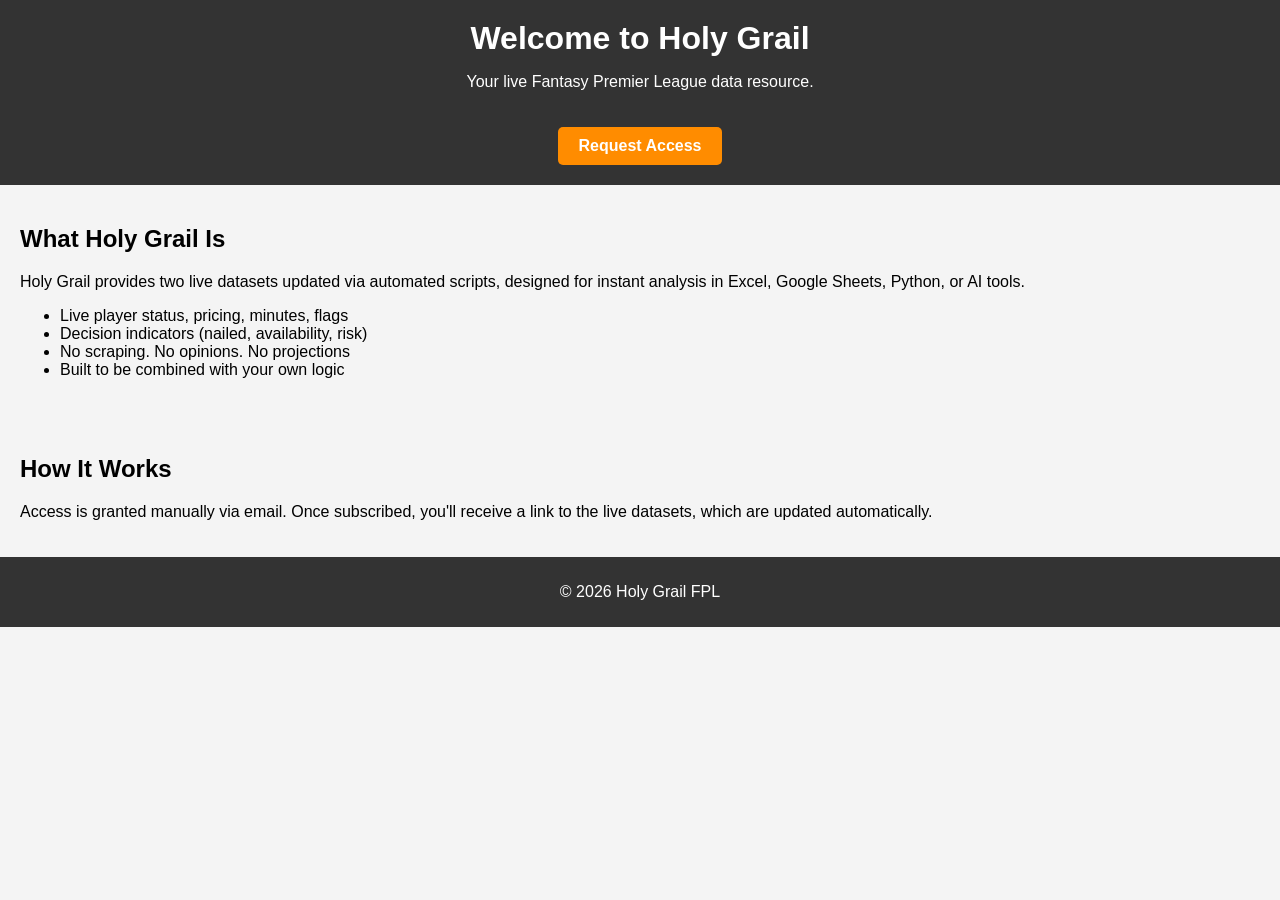
==== index.html @ d3380cd7 "2.0" ====
<!DOCTYPE html>
<html lang="en">
<head>
  <meta charset="UTF-8">
  <meta name="viewport" content="width=device-width, initial-scale=1.0">
  <title>Holy Grail - Fantasy Premier League Data</title>
  <style>
    /* Inline CSS for the landing page */
    body {
      font-family: Arial, sans-serif;
      margin: 0;
      padding: 0;
      background-color: #f4f4f4;
    }

    header {
      background-color: #333;
      color: white;
      padding: 20px;
      text-align: center;
    }

    section {
      padding: 20px;
    }

    footer {
      text-align: center;
      padding: 10px;
      background-color: #333;
      color: white;
    }

    h1 {
      margin: 0;
    }

    a {
      color: #ff8c00;
      text-decoration: none;
      font-weight: bold;
    }

    a:hover {
      text-decoration: underline;
    }

    .cta-button {
      display: inline-block;
      background-color: #ff8c00;
      color: white;
      padding: 10px 20px;
      text-decoration: none;
      font-weight: bold;
      border-radius: 5px;
      margin-top: 20px;
    }

    .cta-button:hover {
      background-color: #cc7000;
    }
  </style>
</head>
<body>
  <header>
    <h1>Welcome to Holy Grail</h1>
    <p>Your live Fantasy Premier League data resource.</p>
    <a class="cta-button" href="mailto:your-email@example.com">Request Access</a>
  </header>
  
  <section>
    <h2>What Holy Grail Is</h2>
    <p>Holy Grail provides two live datasets updated via automated scripts, designed for instant analysis in Excel, Google Sheets, Python, or AI tools.</p>
    <ul>
      <li>Live player status, pricing, minutes, flags</li>
      <li>Decision indicators (nailed, availability, risk)</li>
      <li>No scraping. No opinions. No projections</li>
      <li>Built to be combined with your own logic</li>
    </ul>
  </section>

  <section>
    <h2>How It Works</h2>
    <p>Access is granted manually via email. Once subscribed, you'll receive a link to the live datasets, which are updated automatically.</p>
  </section>

  <footer>
    <p>&copy; 2026 Holy Grail FPL</p>
  </footer>
</body>
</html>
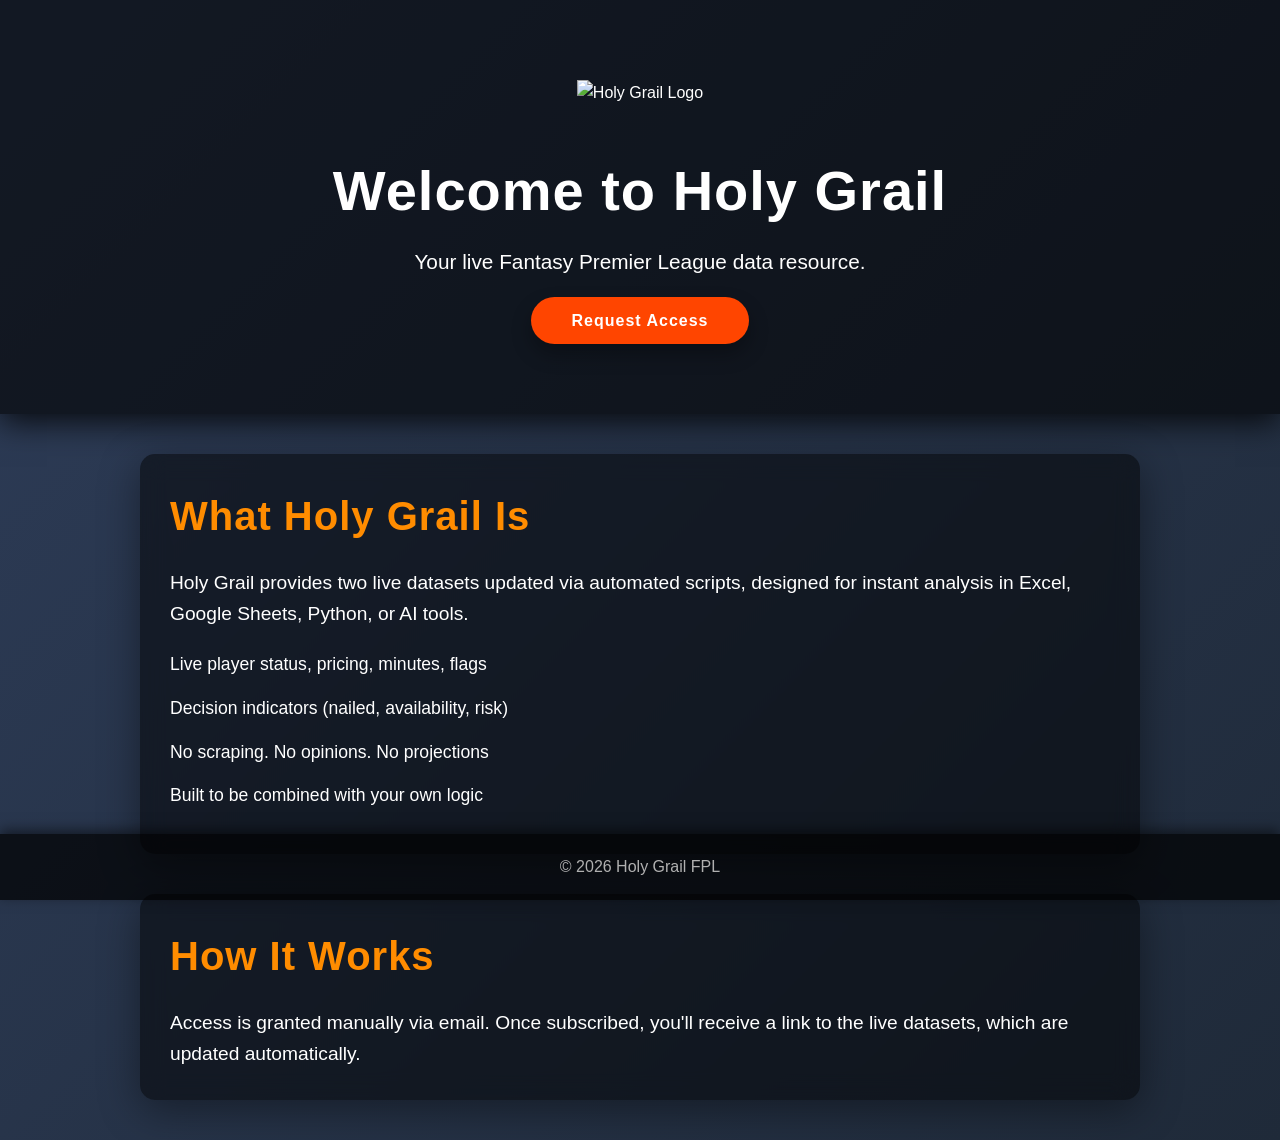
==== commit c44a3d60: "Welcome Launched the Holy Grail — polished landing page with the new logo" ====
--- a/index.html
+++ b/index.html
@@ -3,72 +3,21 @@
 <head>
   <meta charset="UTF-8">
   <meta name="viewport" content="width=device-width, initial-scale=1.0">
-  <title>Holy Grail - Fantasy Premier League Data</title>
-  <style>
-    /* Inline CSS for the landing page */
-    body {
-      font-family: Arial, sans-serif;
-      margin: 0;
-      padding: 0;
-      background-color: #f4f4f4;
-    }
-
-    header {
-      background-color: #333;
-      color: white;
-      padding: 20px;
-      text-align: center;
-    }
-
-    section {
-      padding: 20px;
-    }
-
-    footer {
-      text-align: center;
-      padding: 10px;
-      background-color: #333;
-      color: white;
-    }
-
-    h1 {
-      margin: 0;
-    }
-
-    a {
-      color: #ff8c00;
-      text-decoration: none;
-      font-weight: bold;
-    }
-
-    a:hover {
-      text-decoration: underline;
-    }
-
-    .cta-button {
-      display: inline-block;
-      background-color: #ff8c00;
-      color: white;
-      padding: 10px 20px;
-      text-decoration: none;
-      font-weight: bold;
-      border-radius: 5px;
-      margin-top: 20px;
-    }
-
-    .cta-button:hover {
-      background-color: #cc7000;
-    }
-  </style>
+  <title>Holy Grail FPL</title>
+  <link rel="stylesheet" href="style.css">
 </head>
 <body>
   <header>
-    <h1>Welcome to Holy Grail</h1>
-    <p>Your live Fantasy Premier League data resource.</p>
-    <a class="cta-button" href="mailto:your-email@example.com">Request Access</a>
+    <div class="header-content">
+      <!-- Holy Grail Logo -->
+      <img src="holy-grail-logo.png" alt="Holy Grail Logo" class="logo">
+      <h1>Welcome to Holy Grail</h1>
+      <p>Your live Fantasy Premier League data resource.</p>
+      <a href="mailto:your-email@example.com" class="cta-button">Request Access</a>
+    </div>
   </header>
-  
-  <section>
+
+  <section class="about">
     <h2>What Holy Grail Is</h2>
     <p>Holy Grail provides two live datasets updated via automated scripts, designed for instant analysis in Excel, Google Sheets, Python, or AI tools.</p>
     <ul>
@@ -79,7 +28,7 @@
     </ul>
   </section>
 
-  <section>
+  <section class="how-it-works">
     <h2>How It Works</h2>
     <p>Access is granted manually via email. Once subscribed, you'll receive a link to the live datasets, which are updated automatically.</p>
   </section>
--- a/style.css
+++ b/style.css
@@ -0,0 +1,148 @@
+/* Global Styles */
+* {
+  margin: 0;
+  padding: 0;
+  box-sizing: border-box;
+}
+
+body {
+  font-family: 'Roboto', sans-serif;
+  background: linear-gradient(135deg, #2e3d59, #1f2a39);
+  color: #ffffff;
+  line-height: 1.6;
+  font-size: 16px;
+}
+
+h1, h2 {
+  font-family: 'Poppins', sans-serif;
+  font-weight: 600;
+  letter-spacing: 1px;
+}
+
+h1 {
+  font-size: 4rem;
+  margin: 10px 0;
+}
+
+h2 {
+  font-size: 2.5rem;
+  margin-bottom: 20px;
+  color: #ff8c00;
+}
+
+/* Header Section */
+header {
+  text-align: center;
+  padding: 80px 20px;
+  background: rgba(0, 0, 0, 0.6);
+  box-shadow: 0px 8px 30px rgba(0, 0, 0, 0.8);
+  animation: fadeIn 1.8s ease-out;
+}
+
+.logo {
+  width: 120px;
+  margin-bottom: 30px;
+  animation: float 3s infinite ease-in-out;
+  transition: transform 0.5s ease;
+}
+
+.logo:hover {
+  transform: scale(1.1);
+}
+
+header h1 {
+  font-size: 3.5rem;
+  margin-bottom: 10px;
+  font-weight: 700;
+}
+
+header p {
+  font-size: 1.3rem;
+  margin-bottom: 30px;
+  font-weight: 300;
+}
+
+.cta-button {
+  padding: 15px 40px;
+  background: #ff4500;
+  color: #fff;
+  font-weight: bold;
+  border-radius: 40px;
+  text-decoration: none;
+  transition: transform 0.3s ease, background 0.3s ease;
+  letter-spacing: 1px;
+  box-shadow: 0px 10px 20px rgba(0, 0, 0, 0.3);
+}
+
+.cta-button:hover {
+  background: #e03e00;
+  transform: scale(1.1);
+}
+
+/* About and How It Works Sections */
+.about, .how-it-works {
+  margin: 40px auto;
+  padding: 30px;
+  background: rgba(0, 0, 0, 0.5);
+  border-radius: 15px;
+  width: 80%;
+  max-width: 1000px;
+  box-shadow: 0px 10px 40px rgba(0, 0, 0, 0.4);
+  backdrop-filter: blur(12px);
+}
+
+.about ul {
+  list-style: none;
+  margin-top: 20px;
+}
+
+.about li {
+  font-size: 1.1rem;
+  line-height: 1.8;
+  margin: 12px 0;
+}
+
+.about p, .how-it-works p {
+  font-size: 1.2rem;
+  line-height: 1.6;
+}
+
+/* Footer Section */
+footer {
+  text-align: center;
+  padding: 20px;
+  background: rgba(0, 0, 0, 0.7);
+  font-size: 1rem;
+  color: #b0b0b0;
+  position: fixed;
+  bottom: 0;
+  width: 100%;
+  box-shadow: 0px -4px 12px rgba(0, 0, 0, 0.5);
+}
+
+/* Animations */
+@keyframes fadeIn {
+  from { opacity: 0; transform: translateY(-30px); }
+  to { opacity: 1; transform: translateY(0); }
+}
+
+@keyframes float {
+  0% { transform: translateY(0); }
+  50% { transform: translateY(-15px); }
+  100% { transform: translateY(0); }
+}
+
+@media (max-width: 768px) {
+  .about, .how-it-works {
+    width: 90%;
+    padding: 20px;
+  }
+
+  header h1 {
+    font-size: 2.5rem;
+  }
+
+  header p {
+    font-size: 1rem;
+  }
+}
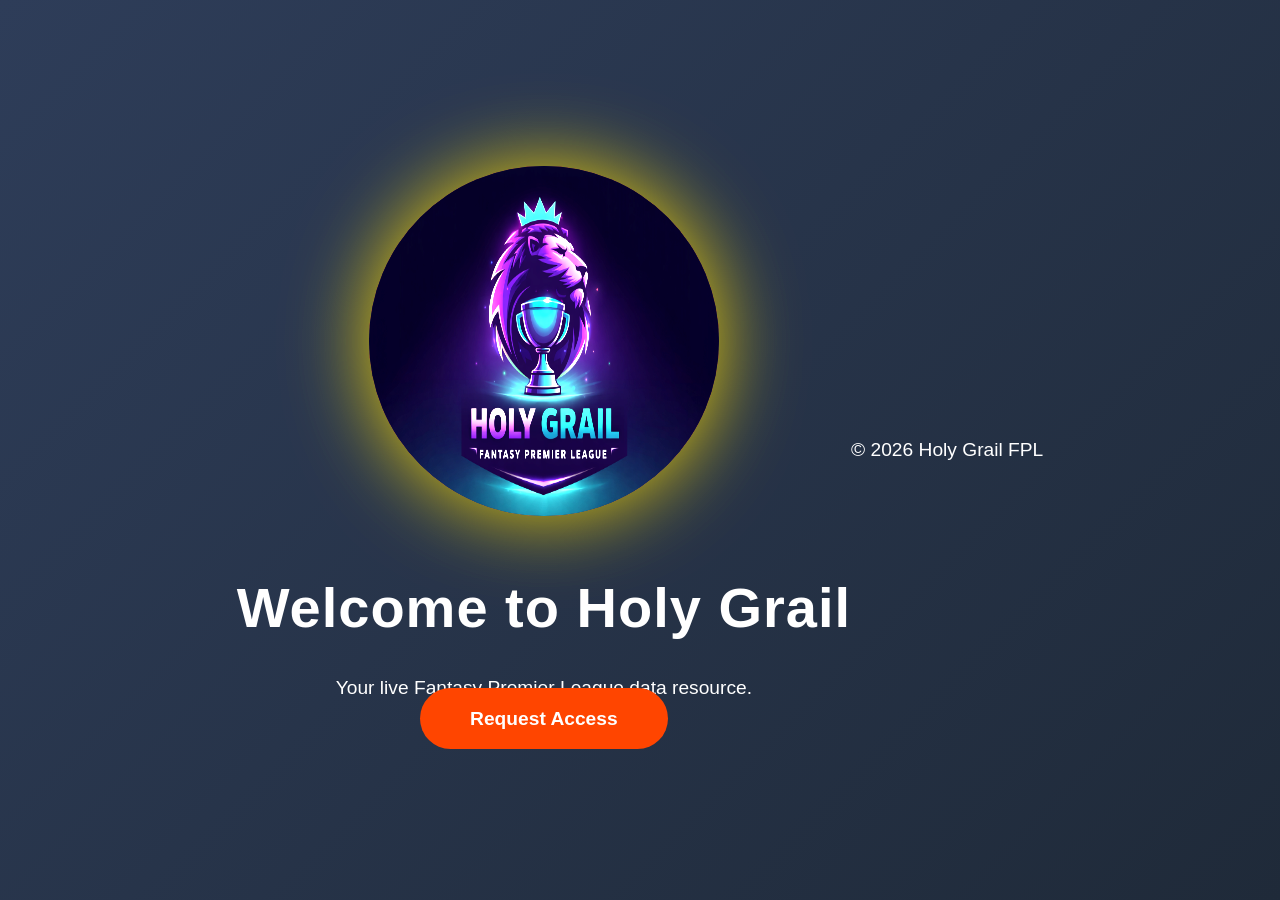
==== commit 87e05438: "justt getting started" ====
--- a/index.html
+++ b/index.html
@@ -13,7 +13,7 @@
       <img src="holy-grail-logo.png" alt="Holy Grail Logo" class="logo">
       <h1>Welcome to Holy Grail</h1>
       <p>Your live Fantasy Premier League data resource.</p>
-      <a href="mailto:your-email@example.com" class="cta-button">Request Access</a>
+      <a href="mailto:ps5steveg2024@gmail.com" class="cta-button">Request Access</a>
     </div>
   </header>
 
--- a/style.css
+++ b/style.css
@@ -11,138 +11,86 @@
   color: #ffffff;
   line-height: 1.6;
   font-size: 16px;
-}
-
-h1, h2 {
-  font-family: 'Poppins', sans-serif;
-  font-weight: 600;
-  letter-spacing: 1px;
-}
-
-h1 {
-  font-size: 4rem;
-  margin: 10px 0;
-}
-
-h2 {
-  font-size: 2.5rem;
-  margin-bottom: 20px;
-  color: #ff8c00;
+  display: flex;
+  justify-content: center;
+  align-items: center;
+  height: 100vh;
+  text-align: center;
+  overflow: hidden;
 }
 
 /* Header Section */
 header {
-  text-align: center;
-  padding: 80px 20px;
-  background: rgba(0, 0, 0, 0.6);
-  box-shadow: 0px 8px 30px rgba(0, 0, 0, 0.8);
-  animation: fadeIn 1.8s ease-out;
+  position: relative;
+  padding: 0;
+  display: flex;
+  justify-content: center;
+  align-items: center;
+  flex-direction: column;
+  height: 100%;
+  z-index: 2;
 }
 
+/* Logo Styles */
 .logo {
-  width: 120px;
-  margin-bottom: 30px;
+  width: 350px; /* Increased size for more prominence */
+  height: 350px;
+  margin-bottom: 40px;
   animation: float 3s infinite ease-in-out;
-  transition: transform 0.5s ease;
+  transition: transform 0.5s ease, box-shadow 0.3s ease;
+  filter: brightness(1.6); /* Makes the logo brighter */
+  border-radius: 50%; /* Optional: round the edges */
+  box-shadow: 0px 0px 80px rgba(255, 140, 0, 0.9); /* Glowing shadow effect */
+  z-index: 3;
 }
 
 .logo:hover {
-  transform: scale(1.1);
+  transform: scale(1.1); /* Slightly increase size on hover */
 }
 
-header h1 {
+/* Header Text */
+h1 {
   font-size: 3.5rem;
-  margin-bottom: 10px;
-  font-weight: 700;
+  font-weight: 600;
+  margin-bottom: 20px;
+  letter-spacing: 1px;
+  z-index: 2;
 }
 
-header p {
-  font-size: 1.3rem;
-  margin-bottom: 30px;
+p {
+  font-size: 1.2rem;
   font-weight: 300;
+  z-index: 2;
 }
 
+/* Call to Action (Button) */
 .cta-button {
-  padding: 15px 40px;
+  padding: 20px 50px;
   background: #ff4500;
   color: #fff;
   font-weight: bold;
   border-radius: 40px;
   text-decoration: none;
-  transition: transform 0.3s ease, background 0.3s ease;
-  letter-spacing: 1px;
-  box-shadow: 0px 10px 20px rgba(0, 0, 0, 0.3);
+  font-size: 1.2rem;
+  transition: all 0.3s ease;
+  margin-top: 20px;
+  z-index: 2;
 }
 
 .cta-button:hover {
   background: #e03e00;
   transform: scale(1.1);
+  box-shadow: 0px 0px 30px rgba(255, 140, 0, 0.8);
 }
 
 /* About and How It Works Sections */
 .about, .how-it-works {
-  margin: 40px auto;
-  padding: 30px;
-  background: rgba(0, 0, 0, 0.5);
-  border-radius: 15px;
-  width: 80%;
-  max-width: 1000px;
-  box-shadow: 0px 10px 40px rgba(0, 0, 0, 0.4);
-  backdrop-filter: blur(12px);
-}
-
-.about ul {
-  list-style: none;
-  margin-top: 20px;
-}
-
-.about li {
-  font-size: 1.1rem;
-  line-height: 1.8;
-  margin: 12px 0;
-}
-
-.about p, .how-it-works p {
-  font-size: 1.2rem;
-  line-height: 1.6;
-}
-
-/* Footer Section */
-footer {
-  text-align: center;
-  padding: 20px;
-  background: rgba(0, 0, 0, 0.7);
-  font-size: 1rem;
-  color: #b0b0b0;
-  position: fixed;
-  bottom: 0;
-  width: 100%;
-  box-shadow: 0px -4px 12px rgba(0, 0, 0, 0.5);
+  display: none;
 }
 
 /* Animations */
-@keyframes fadeIn {
-  from { opacity: 0; transform: translateY(-30px); }
-  to { opacity: 1; transform: translateY(0); }
-}
-
 @keyframes float {
   0% { transform: translateY(0); }
-  50% { transform: translateY(-15px); }
+  50% { transform: translateY(-20px); }
   100% { transform: translateY(0); }
 }
-
-@media (max-width: 768px) {
-  .about, .how-it-works {
-    width: 90%;
-    padding: 20px;
-  }
-
-  header h1 {
-    font-size: 2.5rem;
-  }
-
-  header p {
-    font-size: 1rem;
-  }
-}
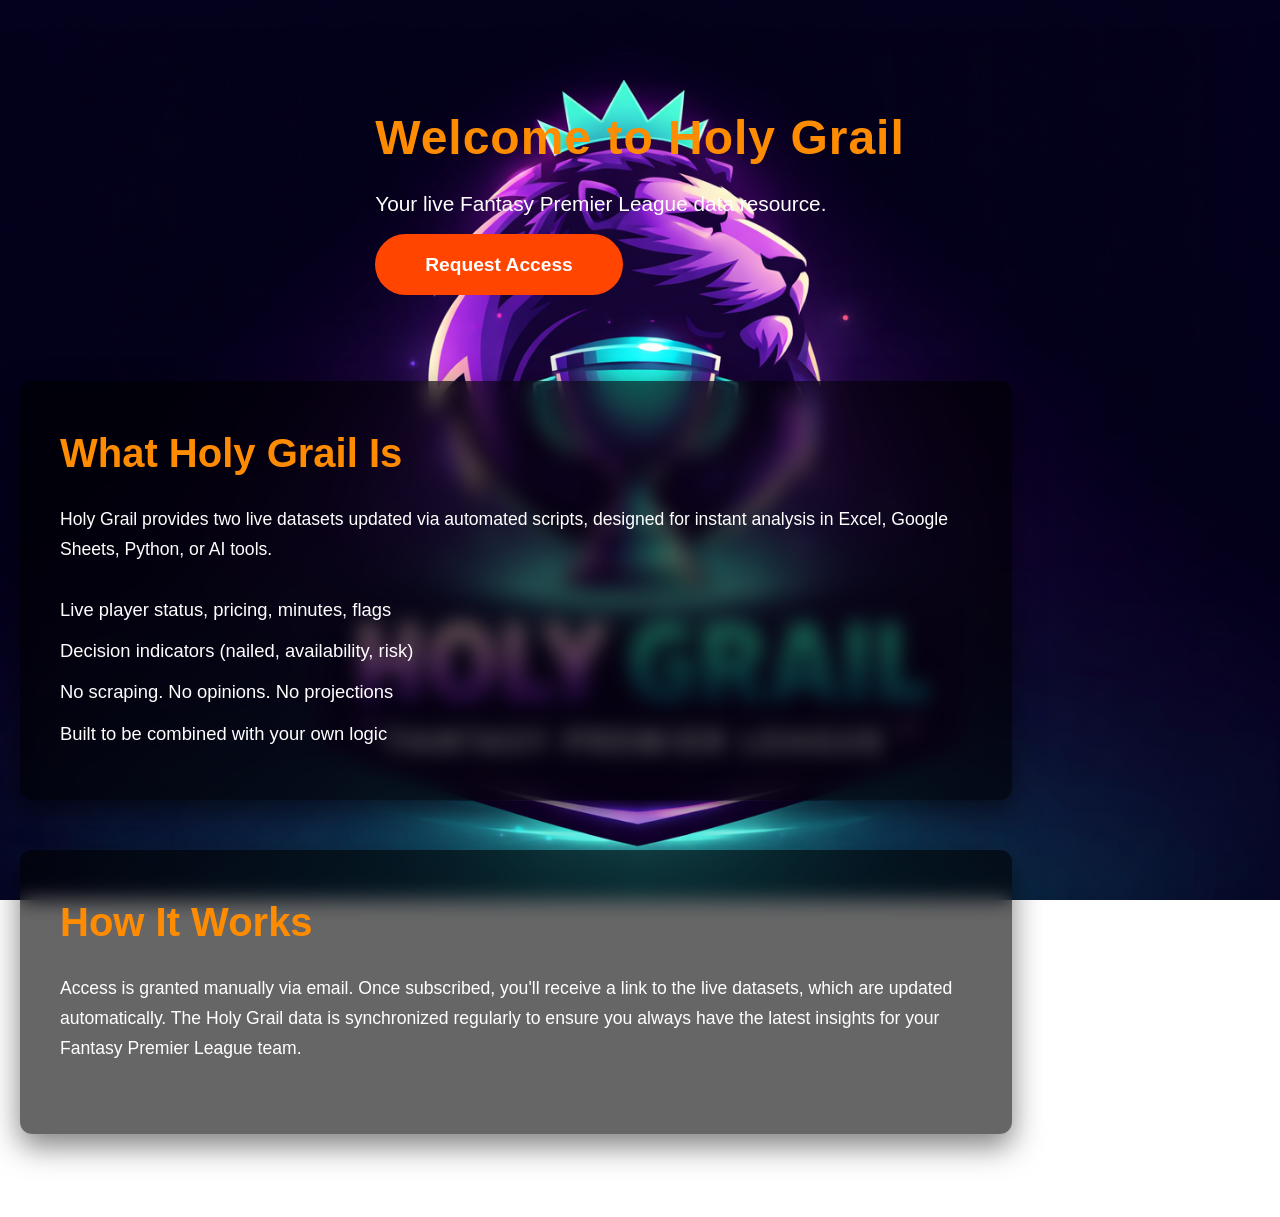
==== commit a68cdfa5: "Add files via upload" ====
--- a/index.html
+++ b/index.html
@@ -9,8 +9,6 @@
 <body>
   <header>
     <div class="header-content">
-      <!-- Holy Grail Logo -->
-      <img src="holy-grail-logo.png" alt="Holy Grail Logo" class="logo">
       <h1>Welcome to Holy Grail</h1>
       <p>Your live Fantasy Premier League data resource.</p>
       <a href="mailto:ps5steveg2024@gmail.com" class="cta-button">Request Access</a>
@@ -30,7 +28,7 @@
 
   <section class="how-it-works">
     <h2>How It Works</h2>
-    <p>Access is granted manually via email. Once subscribed, you'll receive a link to the live datasets, which are updated automatically.</p>
+    <p>Access is granted manually via email. Once subscribed, you'll receive a link to the live datasets, which are updated automatically. The Holy Grail data is synchronized regularly to ensure you always have the latest insights for your Fantasy Premier League team.</p>
   </section>
 
   <footer>
--- a/style.css
+++ b/style.css
@@ -7,60 +7,50 @@
 
 body {
   font-family: 'Roboto', sans-serif;
-  background: linear-gradient(135deg, #2e3d59, #1f2a39);
+  background-image: url('holy-grail-logo.png'); /* Set background image */
+  background-size: cover; /* Makes the image cover the whole page */
+  background-position: center center; /* Center the image */
+  background-attachment: fixed; /* Fixed background when scrolling */
   color: #ffffff;
   line-height: 1.6;
   font-size: 16px;
   display: flex;
-  justify-content: center;
-  align-items: center;
-  height: 100vh;
-  text-align: center;
-  overflow: hidden;
+  justify-content: flex-start; /* Align items from the top */
+  height: auto;
+  min-height: 100vh;
+  text-align: left;
+  flex-direction: column;
+  overflow-x: hidden;
+  padding: 20px;
+  padding-top: 100px; /* Gives space from the top */
 }
 
 /* Header Section */
 header {
-  position: relative;
   padding: 0;
   display: flex;
   justify-content: center;
   align-items: center;
   flex-direction: column;
-  height: 100%;
-  z-index: 2;
+  width: 100%;
+  margin-bottom: 50px;
+  position: relative;
 }
 
-/* Logo Styles */
-.logo {
-  width: 350px; /* Increased size for more prominence */
-  height: 350px;
-  margin-bottom: 40px;
-  animation: float 3s infinite ease-in-out;
-  transition: transform 0.5s ease, box-shadow 0.3s ease;
-  filter: brightness(1.6); /* Makes the logo brighter */
-  border-radius: 50%; /* Optional: round the edges */
-  box-shadow: 0px 0px 80px rgba(255, 140, 0, 0.9); /* Glowing shadow effect */
-  z-index: 3;
-}
-
-.logo:hover {
-  transform: scale(1.1); /* Slightly increase size on hover */
-}
-
-/* Header Text */
+/* Removed logo from the header */
 h1 {
-  font-size: 3.5rem;
+  font-size: 3rem;
   font-weight: 600;
-  margin-bottom: 20px;
+  margin-bottom: 10px;
   letter-spacing: 1px;
-  z-index: 2;
+  color: #ff8c00;
 }
 
 p {
-  font-size: 1.2rem;
+  font-size: 1.3rem;
   font-weight: 300;
-  z-index: 2;
+  margin-bottom: 30px;
+  color: #ffffff;
 }
 
 /* Call to Action (Button) */
@@ -73,24 +63,51 @@
   text-decoration: none;
   font-size: 1.2rem;
   transition: all 0.3s ease;
-  margin-top: 20px;
-  z-index: 2;
 }
 
 .cta-button:hover {
   background: #e03e00;
   transform: scale(1.1);
-  box-shadow: 0px 0px 30px rgba(255, 140, 0, 0.8);
+  box-shadow: 0px 0px 20px rgba(255, 140, 0, 0.8);
 }
 
 /* About and How It Works Sections */
 .about, .how-it-works {
-  display: none;
+  width: 80%;
+  max-width: 1000px;
+  padding: 40px;
+  background: rgba(0, 0, 0, 0.6);
+  border-radius: 12px;
+  margin-top: 50px;
+  box-shadow: 0px 12px 30px rgba(0, 0, 0, 0.5);
+  backdrop-filter: blur(10px);
+  color: #ffffff;
+}
+
+.about h2, .how-it-works h2 {
+  font-size: 2.5rem;
+  margin-bottom: 20px;
+  color: #ff8c00;
+}
+
+.about ul {
+  list-style: none;
+  margin-top: 20px;
+}
+
+.about li {
+  font-size: 1.15rem;
+  margin: 12px 0;
+}
+
+.about p, .how-it-works p {
+  font-size: 1.1rem;
+  line-height: 1.7;
 }
 
 /* Animations */
 @keyframes float {
   0% { transform: translateY(0); }
-  50% { transform: translateY(-20px); }
+  50% { transform: translateY(-15px); }
   100% { transform: translateY(0); }
 }
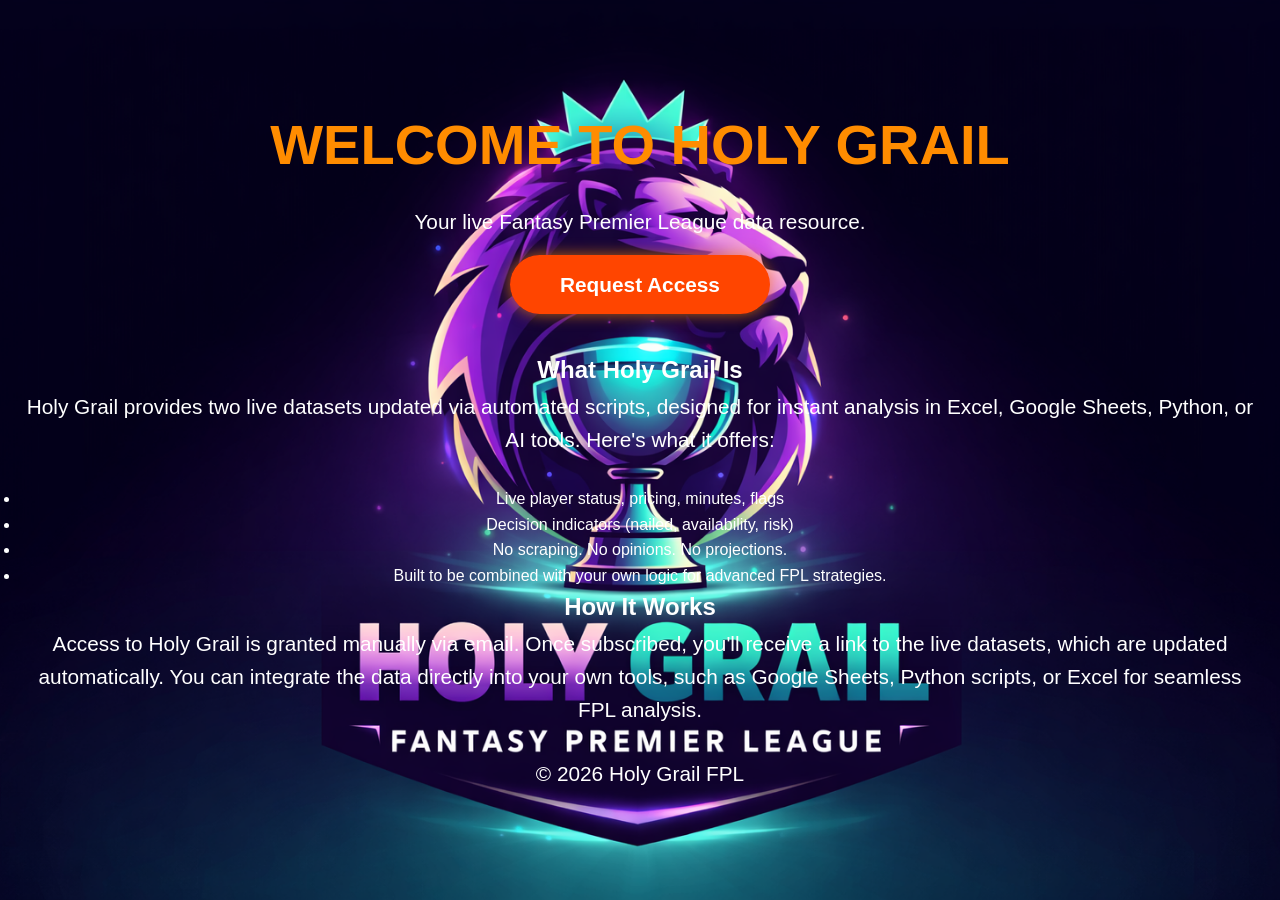
==== commit 5702ae6a: "Add files via upload" ====
--- a/index.html
+++ b/index.html
@@ -17,18 +17,18 @@
 
   <section class="about">
     <h2>What Holy Grail Is</h2>
-    <p>Holy Grail provides two live datasets updated via automated scripts, designed for instant analysis in Excel, Google Sheets, Python, or AI tools.</p>
+    <p>Holy Grail provides two live datasets updated via automated scripts, designed for instant analysis in Excel, Google Sheets, Python, or AI tools. Here's what it offers:</p>
     <ul>
       <li>Live player status, pricing, minutes, flags</li>
       <li>Decision indicators (nailed, availability, risk)</li>
-      <li>No scraping. No opinions. No projections</li>
-      <li>Built to be combined with your own logic</li>
+      <li>No scraping. No opinions. No projections.</li>
+      <li>Built to be combined with your own logic for advanced FPL strategies.</li>
     </ul>
   </section>
 
   <section class="how-it-works">
     <h2>How It Works</h2>
-    <p>Access is granted manually via email. Once subscribed, you'll receive a link to the live datasets, which are updated automatically. The Holy Grail data is synchronized regularly to ensure you always have the latest insights for your Fantasy Premier League team.</p>
+    <p>Access to Holy Grail is granted manually via email. Once subscribed, you'll receive a link to the live datasets, which are updated automatically. You can integrate the data directly into your own tools, such as Google Sheets, Python scripts, or Excel for seamless FPL analysis.</p>
   </section>
 
   <footer>
--- a/style.css
+++ b/style.css
@@ -7,22 +7,23 @@
 
 body {
   font-family: 'Roboto', sans-serif;
-  background-image: url('holy-grail-logo.png'); /* Set background image */
-  background-size: cover; /* Makes the image cover the whole page */
-  background-position: center center; /* Center the image */
-  background-attachment: fixed; /* Fixed background when scrolling */
+  background-image: url('holy-grail-logo.png'); /* Background image */
+  background-size: cover;
+  background-position: center center;
+  background-attachment: fixed;
   color: #ffffff;
   line-height: 1.6;
   font-size: 16px;
   display: flex;
-  justify-content: flex-start; /* Align items from the top */
-  height: auto;
+  justify-content: flex-start;
+  align-items: center; /* Center everything */
+  flex-direction: column;
+  height: 100%;
   min-height: 100vh;
-  text-align: left;
-  flex-direction: column;
+  text-align: center;
   overflow-x: hidden;
   padding: 20px;
-  padding-top: 100px; /* Gives space from the top */
+  padding-top: 100px; /* Added top padding */
 }
 
 /* Header Section */
@@ -34,18 +35,18 @@
   flex-direction: column;
   width: 100%;
   margin-bottom: 50px;
-  position: relative;
 }
 
-/* Removed logo from the header */
+/* Heading */
 h1 {
-  font-size: 3rem;
-  font-weight: 600;
-  margin-bottom: 10px;
-  letter-spacing: 1px;
-  color: #ff8c00;
+  font-size: 3.5rem;
+  font-weight: 700;
+  margin-bottom: 15px;
+  color: #ff8c00; /* Bright color for a premium feel */
+  text-transform: uppercase;
 }
 
+/* Subheading (Tagline) */
 p {
   font-size: 1.3rem;
   font-weight: 300;
@@ -53,61 +54,14 @@
   color: #ffffff;
 }
 
-/* Call to Action (Button) */
+/* Button */
 .cta-button {
-  padding: 20px 50px;
+  padding: 18px 50px;
   background: #ff4500;
   color: #fff;
   font-weight: bold;
-  border-radius: 40px;
+  border-radius: 50px;
   text-decoration: none;
-  font-size: 1.2rem;
+  font-size: 1.3rem;
   transition: all 0.3s ease;
-}
-
-.cta-button:hover {
-  background: #e03e00;
-  transform: scale(1.1);
-  box-shadow: 0px 0px 20px rgba(255, 140, 0, 0.8);
-}
-
-/* About and How It Works Sections */
-.about, .how-it-works {
-  width: 80%;
-  max-width: 1000px;
-  padding: 40px;
-  background: rgba(0, 0, 0, 0.6);
-  border-radius: 12px;
-  margin-top: 50px;
-  box-shadow: 0px 12px 30px rgba(0, 0, 0, 0.5);
-  backdrop-filter: blur(10px);
-  color: #ffffff;
-}
-
-.about h2, .how-it-works h2 {
-  font-size: 2.5rem;
-  margin-bottom: 20px;
-  color: #ff8c00;
-}
-
-.about ul {
-  list-style: none;
-  margin-top: 20px;
-}
-
-.about li {
-  font-size: 1.15rem;
-  margin: 12px 0;
-}
-
-.about p, .how-it-works p {
-  font-size: 1.1rem;
-  line-height: 1.7;
-}
-
-/* Animations */
-@keyframes float {
-  0% { transform: translateY(0); }
-  50% { transform: translateY(-15px); }
-  100% { transform: translateY(0); }
-}
+  box-shadow: 0px 0px 15px rgba(255, 140, 0, 0.7);
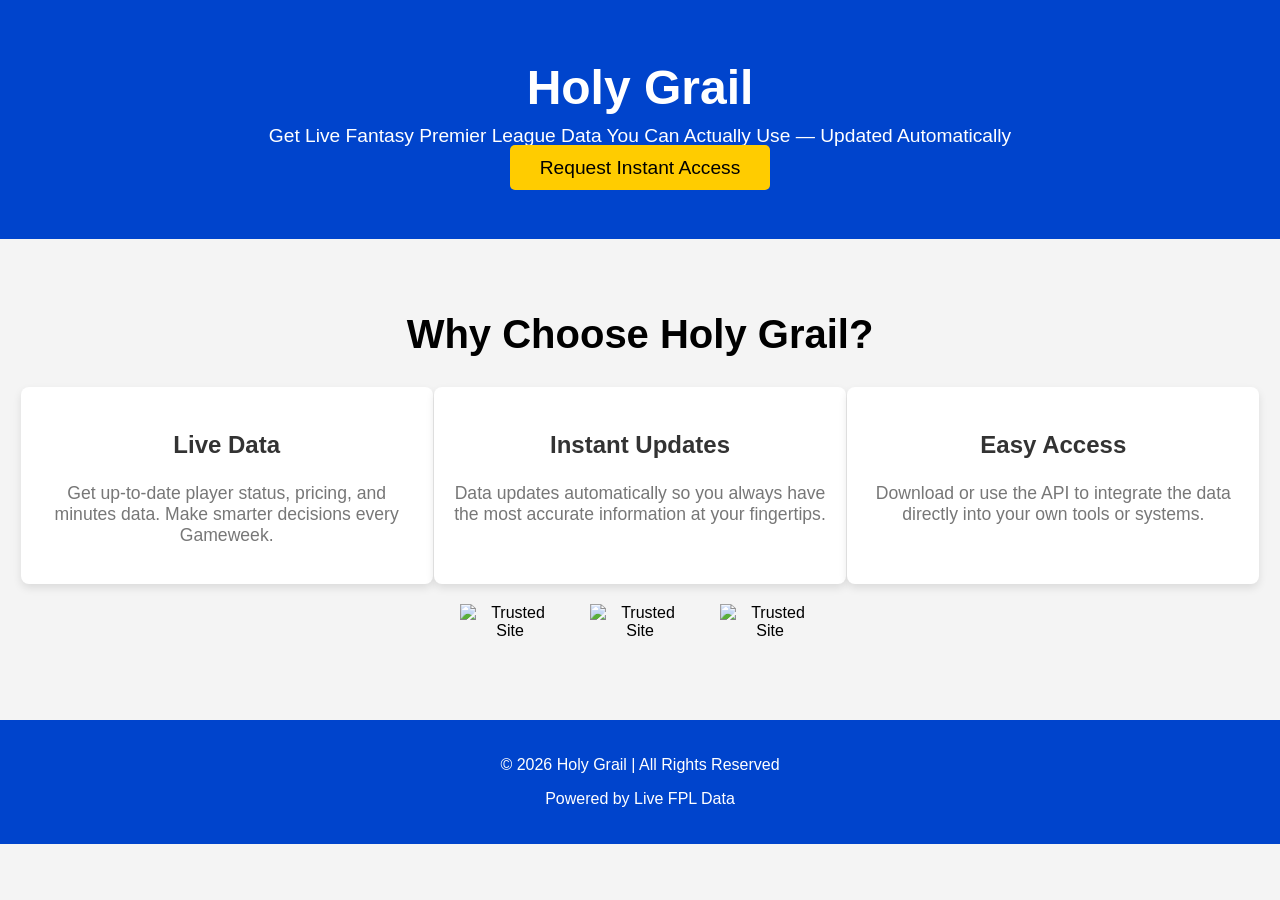
==== commit 2b9c117d: "Add files via upload" ====
--- a/index.html
+++ b/index.html
@@ -1,38 +1,144 @@
 <!DOCTYPE html>
 <html lang="en">
 <head>
-  <meta charset="UTF-8">
-  <meta name="viewport" content="width=device-width, initial-scale=1.0">
-  <title>Holy Grail FPL</title>
-  <link rel="stylesheet" href="style.css">
+    <meta charset="UTF-8">
+    <meta name="viewport" content="width=device-width, initial-scale=1.0">
+    <meta http-equiv="X-UA-Compatible" content="ie=edge">
+    <title>Holy Grail - Live Fantasy Premier League Data</title>
+    <link rel="stylesheet" href="styles.css">
+    <style>
+        body {
+            font-family: Arial, sans-serif;
+            margin: 0;
+            padding: 0;
+            background-color: #f4f4f4;
+        }
+
+        header {
+            background-color: #0044cc;
+            color: white;
+            text-align: center;
+            padding: 60px 20px;
+        }
+
+        header h1 {
+            font-size: 3em;
+            margin: 0;
+        }
+
+        header p {
+            font-size: 1.2em;
+            margin: 10px 0;
+        }
+
+        .cta-button {
+            background-color: #ffcc00;
+            color: black;
+            padding: 12px 30px;
+            font-size: 1.2em;
+            border: none;
+            cursor: pointer;
+            text-decoration: none;
+            border-radius: 5px;
+        }
+
+        .cta-button:hover {
+            background-color: #ff9900;
+        }
+
+        section {
+            padding: 40px 20px;
+            text-align: center;
+        }
+
+        section h2 {
+            font-size: 2.5em;
+            margin-bottom: 20px;
+        }
+
+        .features {
+            display: flex;
+            justify-content: space-around;
+            margin-top: 30px;
+        }
+
+        .feature {
+            background-color: white;
+            padding: 20px;
+            border-radius: 8px;
+            box-shadow: 0 4px 8px rgba(0, 0, 0, 0.1);
+            width: 30%;
+            text-align: center;
+        }
+
+        .feature h3 {
+            font-size: 1.5em;
+            color: #333;
+        }
+
+        .feature p {
+            font-size: 1.1em;
+            color: #777;
+        }
+
+        footer {
+            background-color: #0044cc;
+            color: white;
+            text-align: center;
+            padding: 20px;
+            margin-top: 40px;
+        }
+
+        .trust-signals {
+            display: flex;
+            justify-content: center;
+            gap: 30px;
+            margin-top: 20px;
+        }
+
+        .trust-signals img {
+            width: 100px;
+            height: auto;
+        }
+    </style>
 </head>
 <body>
-  <header>
-    <div class="header-content">
-      <h1>Welcome to Holy Grail</h1>
-      <p>Your live Fantasy Premier League data resource.</p>
-      <a href="mailto:ps5steveg2024@gmail.com" class="cta-button">Request Access</a>
-    </div>
-  </header>
+    <header>
+        <h1>Holy Grail</h1>
+        <p>Get Live Fantasy Premier League Data You Can Actually Use — Updated Automatically</p>
+        <a href="#cta" class="cta-button">Request Instant Access</a>
+    </header>
 
-  <section class="about">
-    <h2>What Holy Grail Is</h2>
-    <p>Holy Grail provides two live datasets updated via automated scripts, designed for instant analysis in Excel, Google Sheets, Python, or AI tools. Here's what it offers:</p>
-    <ul>
-      <li>Live player status, pricing, minutes, flags</li>
-      <li>Decision indicators (nailed, availability, risk)</li>
-      <li>No scraping. No opinions. No projections.</li>
-      <li>Built to be combined with your own logic for advanced FPL strategies.</li>
-    </ul>
-  </section>
+    <section>
+        <h2>Why Choose Holy Grail?</h2>
+        <div class="features">
+            <div class="feature">
+                <h3>Live Data</h3>
+                <p>Get up-to-date player status, pricing, and minutes data. Make smarter decisions every Gameweek.</p>
+            </div>
+            <div class="feature">
+                <h3>Instant Updates</h3>
+                <p>Data updates automatically so you always have the most accurate information at your fingertips.</p>
+            </div>
+            <div class="feature">
+                <h3>Easy Access</h3>
+                <p>Download or use the API to integrate the data directly into your own tools or systems.</p>
+            </div>
+        </div>
+        <div class="trust-signals">
+            <img src="trusted-site-logo1.png" alt="Trusted Site">
+            <img src="trusted-site-logo2.png" alt="Trusted Site">
+            <img src="trusted-site-logo3.png" alt="Trusted Site">
+        </div>
+    </section>
 
-  <section class="how-it-works">
-    <h2>How It Works</h2>
-    <p>Access to Holy Grail is granted manually via email. Once subscribed, you'll receive a link to the live datasets, which are updated automatically. You can integrate the data directly into your own tools, such as Google Sheets, Python scripts, or Excel for seamless FPL analysis.</p>
-  </section>
+    <footer>
+        <p>&copy; 2026 Holy Grail | All Rights Reserved</p>
+        <p>Powered by Live FPL Data</p>
+    </footer>
 
-  <footer>
-    <p>&copy; 2026 Holy Grail FPL</p>
-  </footer>
+    <script>
+        // Add any custom JS for future interactivity here
+    </script>
 </body>
 </html>
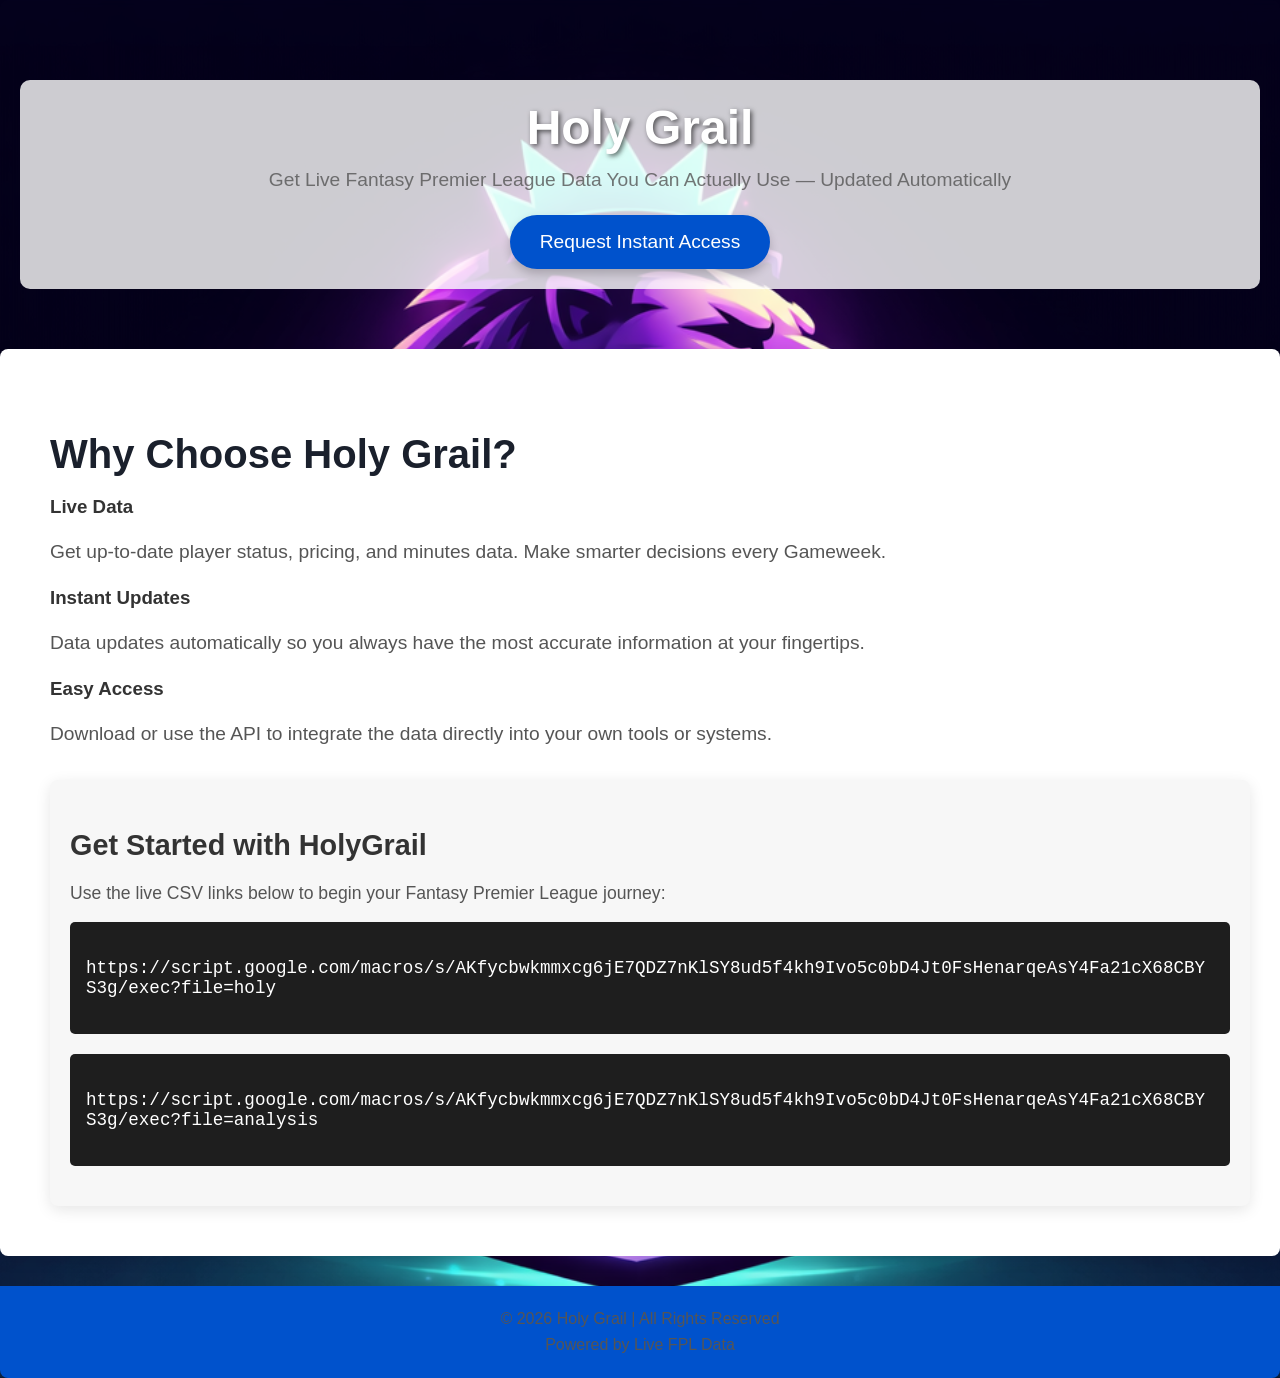
==== commit c8683ed8: "Add files via upload" ====
--- a/index.html
+++ b/index.html
@@ -4,141 +4,54 @@
     <meta charset="UTF-8">
     <meta name="viewport" content="width=device-width, initial-scale=1.0">
     <meta http-equiv="X-UA-Compatible" content="ie=edge">
-    <title>Holy Grail - Live Fantasy Premier League Data</title>
-    <link rel="stylesheet" href="styles.css">
-    <style>
-        body {
-            font-family: Arial, sans-serif;
-            margin: 0;
-            padding: 0;
-            background-color: #f4f4f4;
-        }
-
-        header {
-            background-color: #0044cc;
-            color: white;
-            text-align: center;
-            padding: 60px 20px;
-        }
-
-        header h1 {
-            font-size: 3em;
-            margin: 0;
-        }
-
-        header p {
-            font-size: 1.2em;
-            margin: 10px 0;
-        }
-
-        .cta-button {
-            background-color: #ffcc00;
-            color: black;
-            padding: 12px 30px;
-            font-size: 1.2em;
-            border: none;
-            cursor: pointer;
-            text-decoration: none;
-            border-radius: 5px;
-        }
-
-        .cta-button:hover {
-            background-color: #ff9900;
-        }
-
-        section {
-            padding: 40px 20px;
-            text-align: center;
-        }
-
-        section h2 {
-            font-size: 2.5em;
-            margin-bottom: 20px;
-        }
-
-        .features {
-            display: flex;
-            justify-content: space-around;
-            margin-top: 30px;
-        }
-
-        .feature {
-            background-color: white;
-            padding: 20px;
-            border-radius: 8px;
-            box-shadow: 0 4px 8px rgba(0, 0, 0, 0.1);
-            width: 30%;
-            text-align: center;
-        }
-
-        .feature h3 {
-            font-size: 1.5em;
-            color: #333;
-        }
-
-        .feature p {
-            font-size: 1.1em;
-            color: #777;
-        }
-
-        footer {
-            background-color: #0044cc;
-            color: white;
-            text-align: center;
-            padding: 20px;
-            margin-top: 40px;
-        }
-
-        .trust-signals {
-            display: flex;
-            justify-content: center;
-            gap: 30px;
-            margin-top: 20px;
-        }
-
-        .trust-signals img {
-            width: 100px;
-            height: auto;
-        }
-    </style>
+    <title>Holy Grail - FPL Data You Can Actually Use</title>
+    <link rel="stylesheet" href="style.css">
 </head>
 <body>
+
     <header>
-        <h1>Holy Grail</h1>
-        <p>Get Live Fantasy Premier League Data You Can Actually Use — Updated Automatically</p>
-        <a href="#cta" class="cta-button">Request Instant Access</a>
+        <div class="container">
+            <h1>Holy Grail</h1>
+            <p>Get Live Fantasy Premier League Data You Can Actually Use — Updated Automatically</p>
+            <button onclick="window.location.href='https://example.com'">Request Instant Access</button>
+        </div>
     </header>
 
-    <section>
-        <h2>Why Choose Holy Grail?</h2>
-        <div class="features">
-            <div class="feature">
-                <h3>Live Data</h3>
-                <p>Get up-to-date player status, pricing, and minutes data. Make smarter decisions every Gameweek.</p>
+    <main>
+        <div class="container">
+            <h2>Why Choose Holy Grail?</h2>
+            <div class="why-choose">
+                <div class="feature">
+                    <h3>Live Data</h3>
+                    <p>Get up-to-date player status, pricing, and minutes data. Make smarter decisions every Gameweek.</p>
+                </div>
+                <div class="feature">
+                    <h3>Instant Updates</h3>
+                    <p>Data updates automatically so you always have the most accurate information at your fingertips.</p>
+                </div>
+                <div class="feature">
+                    <h3>Easy Access</h3>
+                    <p>Download or use the API to integrate the data directly into your own tools or systems.</p>
+                </div>
             </div>
-            <div class="feature">
-                <h3>Instant Updates</h3>
-                <p>Data updates automatically so you always have the most accurate information at your fingertips.</p>
-            </div>
-            <div class="feature">
-                <h3>Easy Access</h3>
-                <p>Download or use the API to integrate the data directly into your own tools or systems.</p>
+
+            <div class="links-section">
+                <h3>Get Started with HolyGrail</h3>
+                <p>Use the live CSV links below to begin your Fantasy Premier League journey:</p>
+                <code>
+https://script.google.com/macros/s/AKfycbwkmmxcg6jE7QDZ7nKlSY8ud5f4kh9Ivo5c0bD4Jt0FsHenarqeAsY4Fa21cX68CBYS3g/exec?file=holy
+                </code>
+                <code>
+https://script.google.com/macros/s/AKfycbwkmmxcg6jE7QDZ7nKlSY8ud5f4kh9Ivo5c0bD4Jt0FsHenarqeAsY4Fa21cX68CBYS3g/exec?file=analysis
+                </code>
             </div>
         </div>
-        <div class="trust-signals">
-            <img src="trusted-site-logo1.png" alt="Trusted Site">
-            <img src="trusted-site-logo2.png" alt="Trusted Site">
-            <img src="trusted-site-logo3.png" alt="Trusted Site">
-        </div>
-    </section>
+    </main>
 
     <footer>
         <p>&copy; 2026 Holy Grail | All Rights Reserved</p>
         <p>Powered by Live FPL Data</p>
     </footer>
-
-    <script>
-        // Add any custom JS for future interactivity here
-    </script>
+    
 </body>
 </html>
--- a/style.css
+++ b/style.css
@@ -0,0 +1,134 @@
+/* General Styles */
+body {
+    font-family: 'Arial', sans-serif;
+    background-color: #f4f7fc;
+    color: #333;
+    margin: 0;
+    padding: 0;
+    box-sizing: border-box;
+    background-image: url('holy-grail-logo.png'); /* Background logo */
+    background-size: cover;
+    background-position: center;
+}
+
+.container {
+    width: 100%;
+    max-width: 1200px;
+    margin: 0 auto;
+    padding: 20px;
+    background-color: rgba(255, 255, 255, 0.8); /* Semi-transparent background for readability */
+    border-radius: 10px;
+}
+
+/* Header */
+header {
+    padding: 80px 0;
+    text-align: center;
+    color: #fff;
+    border-radius: 8px 8px 0 0;
+    box-shadow: 0 10px 40px rgba(0, 0, 0, 0.2);
+}
+
+header h1 {
+    font-size: 3rem;
+    font-weight: bold;
+    margin: 0;
+    text-shadow: 2px 2px 5px rgba(0, 0, 0, 0.6);
+}
+
+header p {
+    font-size: 1.2rem;
+    margin-top: 10px;
+    font-weight: 400;
+    opacity: 0.8;
+}
+
+button {
+    padding: 16px 30px;
+    background-color: #0052cc;
+    color: #fff;
+    border: none;
+    border-radius: 50px;
+    font-size: 1.2rem;
+    cursor: pointer;
+    transition: all 0.3s ease;
+    box-shadow: 0 5px 10px rgba(0, 0, 0, 0.2);
+}
+
+button:hover {
+    background-color: #0041a8;
+    transform: translateY(-2px);
+}
+
+/* Main Content */
+main {
+    padding: 30px;
+    background-color: #ffffff;
+    border-radius: 8px;
+    box-shadow: 0 4px 15px rgba(0, 0, 0, 0.1);
+    margin-top: -20px;
+    position: relative;
+    z-index: 1;
+}
+
+h2 {
+    color: #1a202c;
+    font-size: 2.5rem;
+    margin-bottom: 10px;
+    font-weight: bold;
+}
+
+p {
+    font-size: 1.2rem;
+    line-height: 1.6;
+    color: #555;
+}
+
+/* Links Section */
+.links-section {
+    margin-top: 30px;
+    padding: 20px;
+    background-color: #f7f7f7;
+    border-radius: 8px;
+    box-shadow: 0 4px 15px rgba(0, 0, 0, 0.1);
+}
+
+.links-section h3 {
+    color: #333;
+    font-size: 1.8rem;
+    margin-bottom: 15px;
+    font-weight: 600;
+}
+
+.links-section p {
+    font-size: 1.1rem;
+    margin-bottom: 15px;
+}
+
+.links-section code {
+    display: block;
+    padding: 16px;
+    background-color: #1e1e1e;
+    color: #fff;
+    border-radius: 5px;
+    font-size: 1.1rem;
+    white-space: pre-wrap;
+    word-wrap: break-word;
+    margin-bottom: 20px;
+    font-family: 'Courier New', Courier, monospace;
+}
+
+/* Footer */
+footer {
+    background-color: #0052cc;
+    padding: 20px;
+    text-align: center;
+    color: #fff;
+    margin-top: 30px;
+    border-radius: 0 0 8px 8px;
+}
+
+footer p {
+    font-size: 1rem;
+    margin: 0;
+}
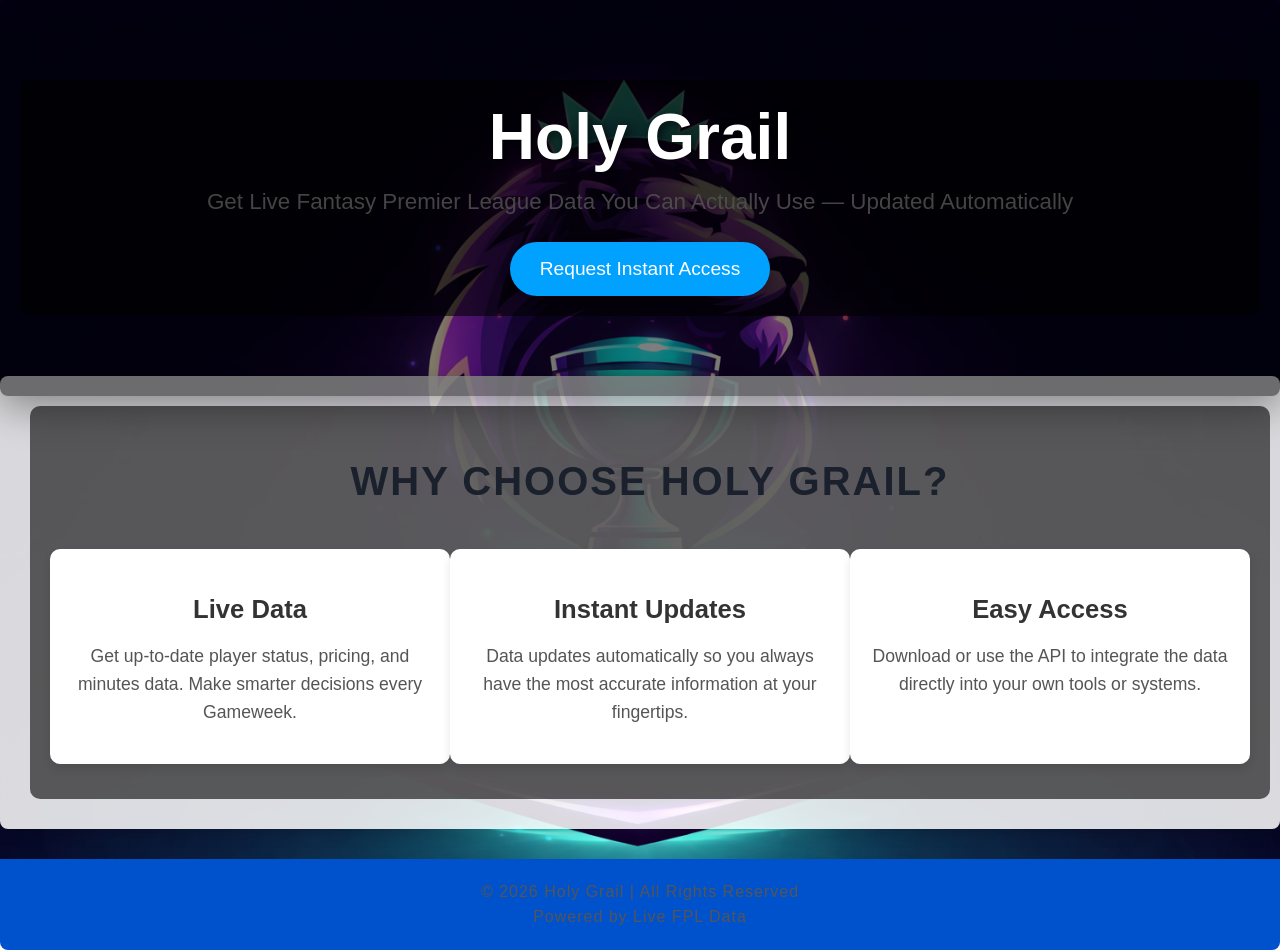
==== commit b1a7d42a: "Add files via upload" ====
--- a/index.html
+++ b/index.html
@@ -34,17 +34,6 @@
                     <p>Download or use the API to integrate the data directly into your own tools or systems.</p>
                 </div>
             </div>
-
-            <div class="links-section">
-                <h3>Get Started with HolyGrail</h3>
-                <p>Use the live CSV links below to begin your Fantasy Premier League journey:</p>
-                <code>
-https://script.google.com/macros/s/AKfycbwkmmxcg6jE7QDZ7nKlSY8ud5f4kh9Ivo5c0bD4Jt0FsHenarqeAsY4Fa21cX68CBYS3g/exec?file=holy
-                </code>
-                <code>
-https://script.google.com/macros/s/AKfycbwkmmxcg6jE7QDZ7nKlSY8ud5f4kh9Ivo5c0bD4Jt0FsHenarqeAsY4Fa21cX68CBYS3g/exec?file=analysis
-                </code>
-            </div>
         </div>
     </main>
 
--- a/style.css
+++ b/style.css
@@ -1,23 +1,29 @@
 /* General Styles */
 body {
     font-family: 'Arial', sans-serif;
-    background-color: #f4f7fc;
-    color: #333;
     margin: 0;
     padding: 0;
     box-sizing: border-box;
     background-image: url('holy-grail-logo.png'); /* Background logo */
     background-size: cover;
-    background-position: center;
+    background-position: center center;
+    background-attachment: fixed; /* Keeps the image in place while scrolling */
+    color: #fff;
+    height: 100vh; /* Full viewport height */
+    display: flex;
+    flex-direction: column;
+    justify-content: space-between;
 }
 
+/* Container */
 .container {
     width: 100%;
     max-width: 1200px;
     margin: 0 auto;
     padding: 20px;
-    background-color: rgba(255, 255, 255, 0.8); /* Semi-transparent background for readability */
+    background-color: rgba(0, 0, 0, 0.6); /* Dark overlay for readability */
     border-radius: 10px;
+    text-align: center;
 }
 
 /* Header */
@@ -25,19 +31,22 @@
     padding: 80px 0;
     text-align: center;
     color: #fff;
-    border-radius: 8px 8px 0 0;
-    box-shadow: 0 10px 40px rgba(0, 0, 0, 0.2);
+    box-shadow: 0 10px 40px rgba(0, 0, 0, 0.4);
+    background-color: rgba(0, 0, 0, 0.5); /* Transparent black background */
+    border-radius: 8px;
+    position: relative;
+    z-index: 10;
 }
 
 header h1 {
-    font-size: 3rem;
+    font-size: 4rem;
     font-weight: bold;
     margin: 0;
-    text-shadow: 2px 2px 5px rgba(0, 0, 0, 0.6);
+    text-shadow: 3px 3px 8px rgba(0, 0, 0, 0.6);
 }
 
 header p {
-    font-size: 1.2rem;
+    font-size: 1.4rem;
     margin-top: 10px;
     font-weight: 400;
     opacity: 0.8;
@@ -45,7 +54,7 @@
 
 button {
     padding: 16px 30px;
-    background-color: #0052cc;
+    background-color: #00A1FF;
     color: #fff;
     border: none;
     border-radius: 50px;
@@ -56,16 +65,16 @@
 }
 
 button:hover {
-    background-color: #0041a8;
+    background-color: #008ccf;
     transform: translateY(-2px);
 }
 
 /* Main Content */
 main {
     padding: 30px;
-    background-color: #ffffff;
+    background-color: rgba(255, 255, 255, 0.85); /* Lighter semi-transparent background */
     border-radius: 8px;
-    box-shadow: 0 4px 15px rgba(0, 0, 0, 0.1);
+    box-shadow: 0 4px 15px rgba(0, 0, 0, 0.2);
     margin-top: -20px;
     position: relative;
     z-index: 1;
@@ -76,6 +85,8 @@
     font-size: 2.5rem;
     margin-bottom: 10px;
     font-weight: bold;
+    text-transform: uppercase;
+    letter-spacing: 2px;
 }
 
 p {
@@ -84,38 +95,34 @@
     color: #555;
 }
 
-/* Links Section */
-.links-section {
+/* Feature Section */
+.why-choose {
+    display: flex;
+    justify-content: space-between;
     margin-top: 30px;
-    padding: 20px;
-    background-color: #f7f7f7;
-    border-radius: 8px;
-    box-shadow: 0 4px 15px rgba(0, 0, 0, 0.1);
+    flex-wrap: wrap;
 }
 
-.links-section h3 {
+.feature {
+    background-color: #fff;
     color: #333;
-    font-size: 1.8rem;
-    margin-bottom: 15px;
+    border-radius: 10px;
+    padding: 20px;
+    box-shadow: 0 5px 10px rgba(0, 0, 0, 0.1);
+    width: 30%;
+    margin: 15px 0;
+    text-align: center;
+    flex-grow: 1;
+}
+
+.feature h3 {
+    font-size: 1.6rem;
+    margin-bottom: 10px;
     font-weight: 600;
 }
 
-.links-section p {
+.feature p {
     font-size: 1.1rem;
-    margin-bottom: 15px;
-}
-
-.links-section code {
-    display: block;
-    padding: 16px;
-    background-color: #1e1e1e;
-    color: #fff;
-    border-radius: 5px;
-    font-size: 1.1rem;
-    white-space: pre-wrap;
-    word-wrap: break-word;
-    margin-bottom: 20px;
-    font-family: 'Courier New', Courier, monospace;
 }
 
 /* Footer */
@@ -131,4 +138,5 @@
 footer p {
     font-size: 1rem;
     margin: 0;
+    letter-spacing: 1px;
 }
